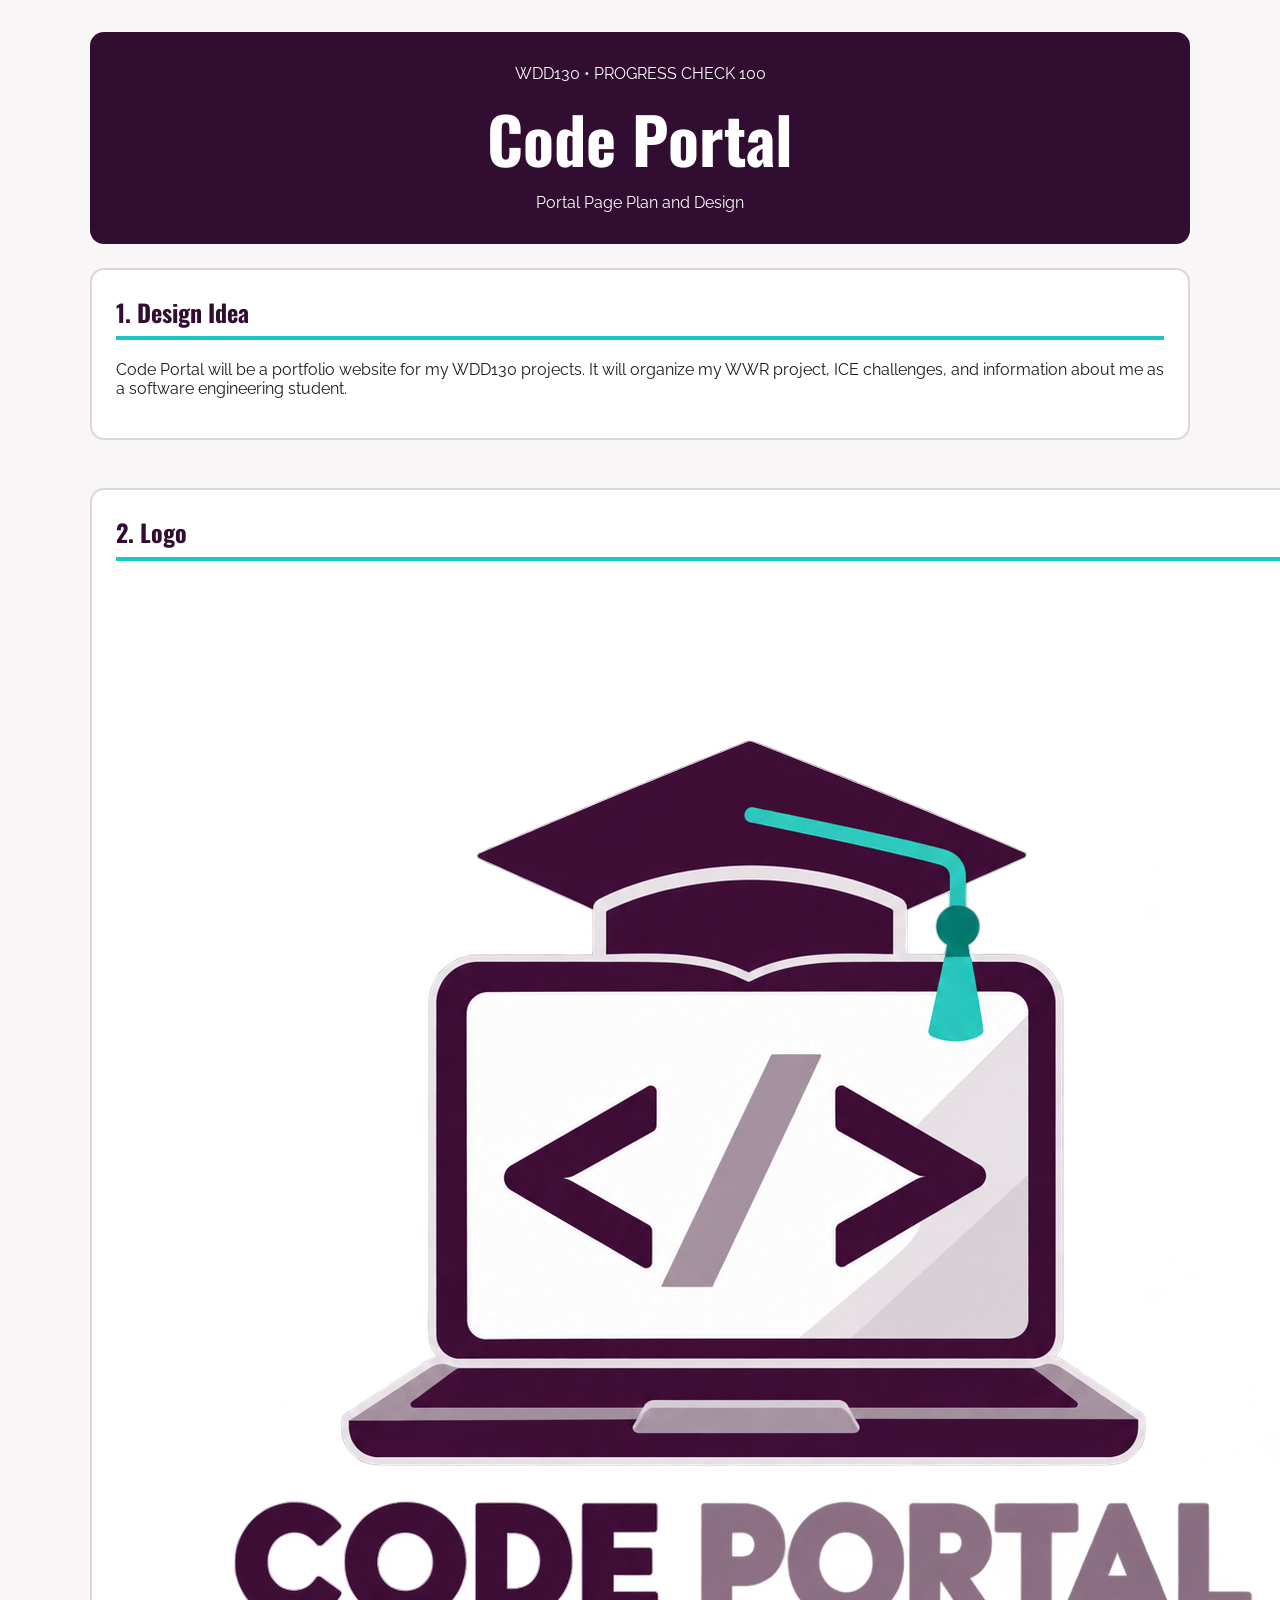
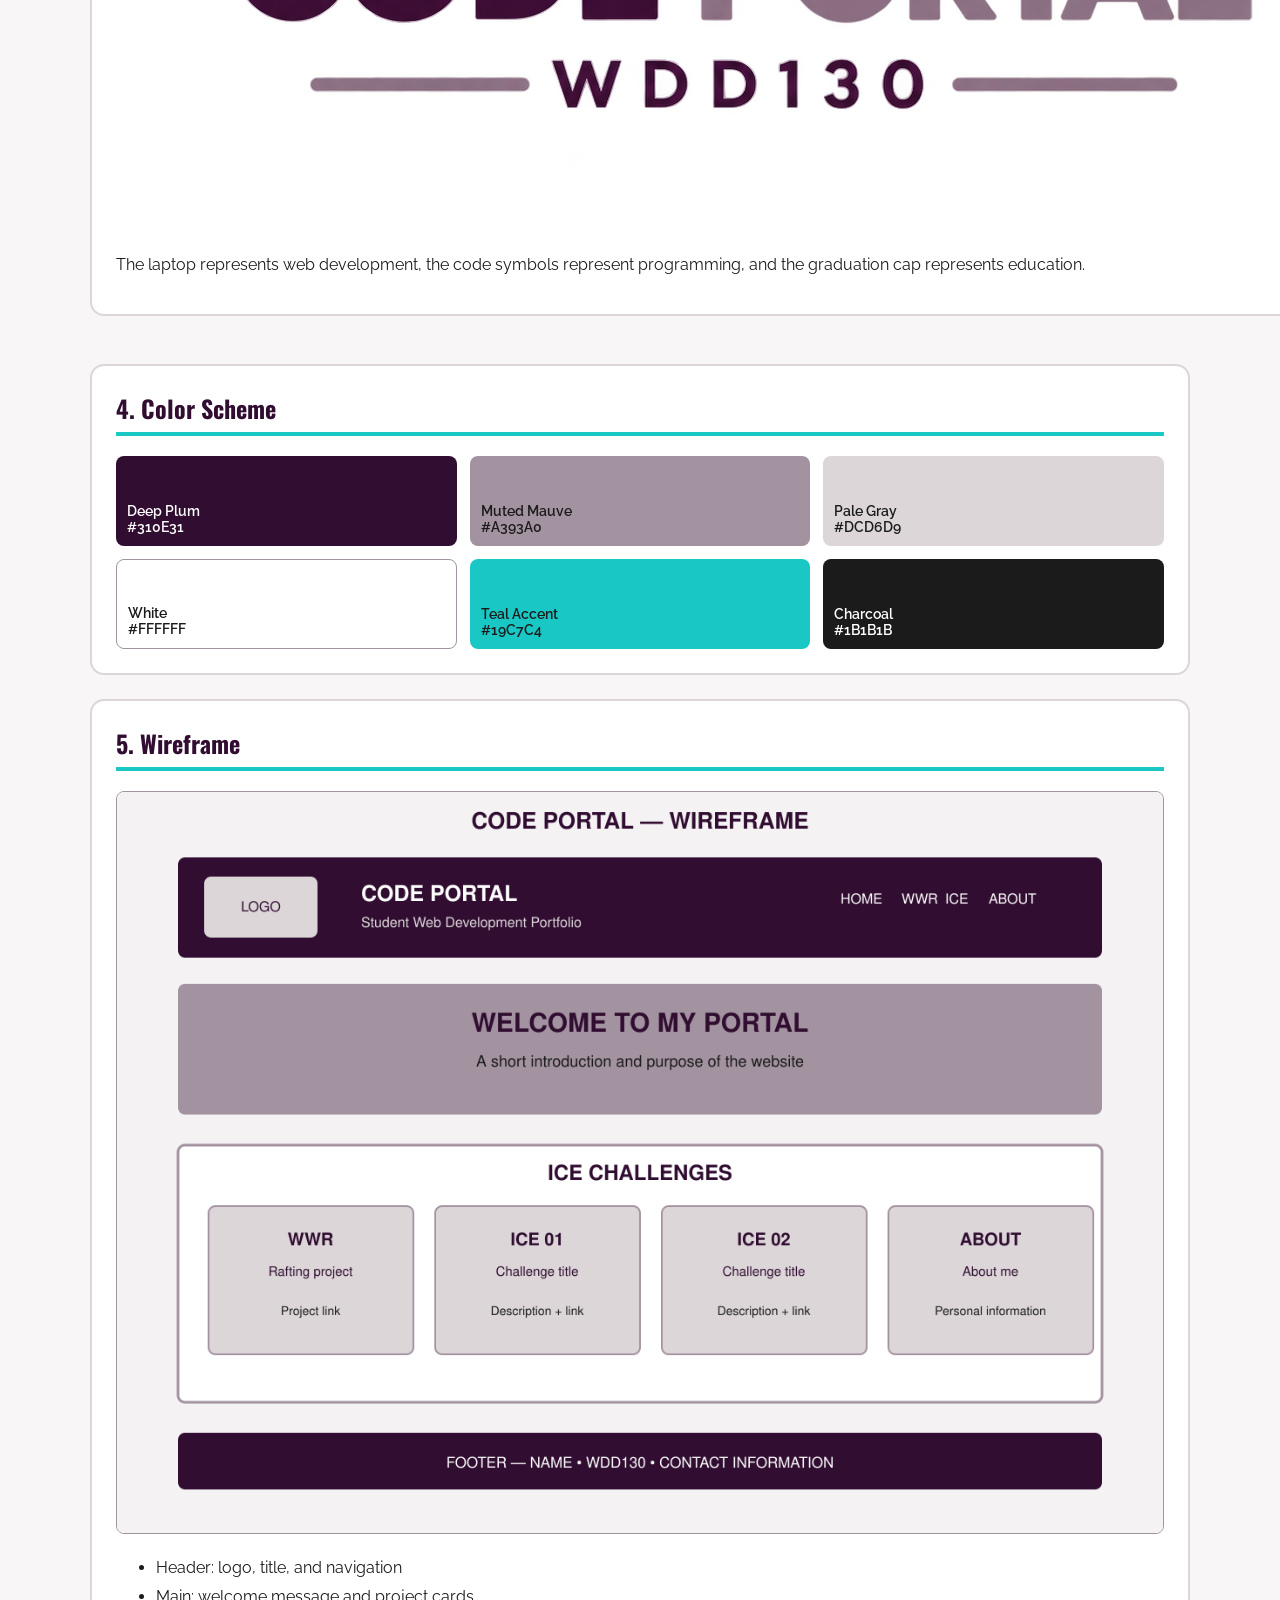
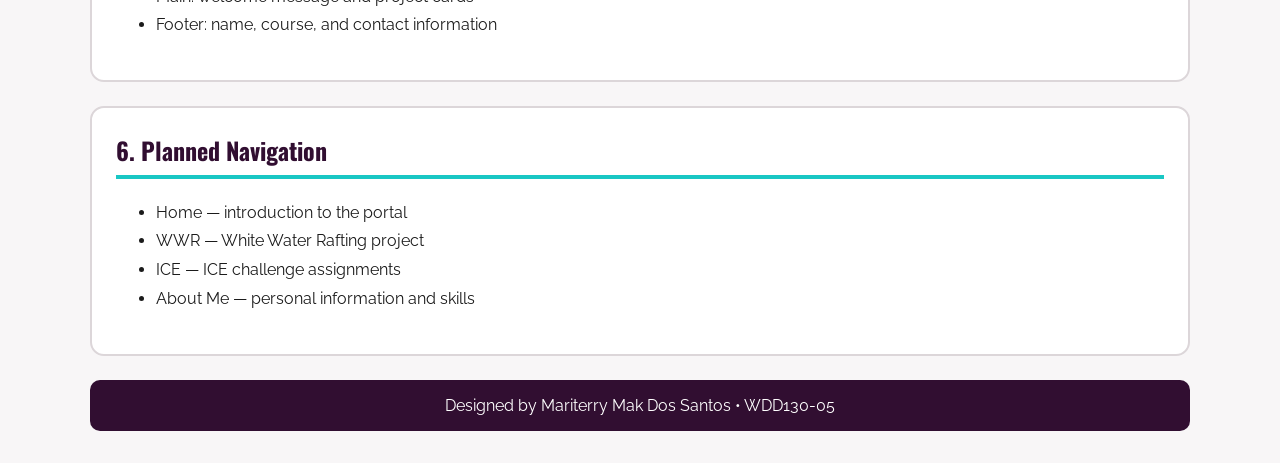
==== code portal/code-portal-plan.html @ 85e875d7 "favorite devo" ====
<!DOCTYPE html>
<html lang="en-us">

<head>
  <meta charset="UTF-8">
  <title>Portal Page - Progress Check 100</title>
  <meta name="viewport" content="width=device-width, initial-scale=1.0">
   <link type="text/css" rel="stylesheet" href="styles/code-portal-plan.css"/>
</head>

<body>
  <div class="page">

    <header>
      <p>WDD130 • PROGRESS CHECK 100</p>
      <h1>Code Portal</h1>
      <p>Portal Page Plan and Design</p>
    </header>

    <section>
      <h2>1. Design Idea</h2>

      <p>
        Code Portal will be a portfolio website for my WDD130 projects.
        It will organize my WWR project, ICE challenges, and information
        about me as a software engineering student.
      </p>
    </section>

    <div class="design-grid">

      <section>
        <h2>2. Logo</h2>

        <img src="images/code-portal-logo.png" alt="Code Portal laptop, code symbols, and graduation cap logo"/>

        <p>
          The laptop represents web development, the code symbols represent
          programming, and the graduation cap represents education.
        </p>
      </section>

      <section>
        <h2>3. Fonts</h2>

        <div class="type-sample">
          <p class="heading-font">
            Oswald — headings and navigation
          </p>

          <p class="body-font">
            Raleway — paragraphs and descriptions.
            Arial will be the backup font.
          </p>
        </div>

        <p>
          These fonts create a clean, modern, and readable portfolio style.
        </p>
      </section>

    </div>

    <section>
      <h2>4. Color Scheme</h2>

      <div class="swatches">
        <div class="swatch plum">
          Deep Plum<br>
          #310E31
        </div>

        <div class="swatch mauve">
          Muted Mauve<br>
          #A393A0
        </div>

        <div class="swatch gray">
          Pale Gray<br>
          #DCD6D9
        </div>

        <div class="swatch white">
          White<br>
          #FFFFFF
        </div>

        <div class="swatch teal">
          Teal Accent<br>
          #19C7C4
        </div>

        <div class="swatch ink">
          Charcoal<br>
          #1B1B1B
        </div>
      </div>
    </section>

    <section>
      <h2>5. Wireframe</h2>

      <img
        class="wireframe"
        src="images/download.png" alt="Wireframe showing the Code Portal layout">

      <ul>
        <li>Header: logo, title, and navigation</li>
        <li>Main: welcome message and project cards</li>
        <li>Footer: name, course, and contact information</li>
      </ul>
    </section>

    <section>
      <h2>6. Planned Navigation</h2>

      <ul>
        <li>Home — introduction to the portal</li>
        <li>WWR — White Water Rafting project</li>
        <li>ICE — ICE challenge assignments</li>
        <li>About Me — personal information and skills</li>
      </ul>
    </section>

    <footer>
      Designed by Mariterry Mak Dos Santos • WDD130-05
    </footer>

  </div>
</body>
</html>
---- code portal/styles/code-portal-plan.css ----
@import url('https://fonts.googleapis.com/css2?family=Oswald:wght@400;500;600&family=Raleway:wght@400;500;600&display=swap');

:root {
      --plum: #310e31;
      --mauve: #a393a0;
      --gray: #dcd6d9;
      --teal: #19c7c4;
      --ink: #1b1b1b;
    }

    * {
      box-sizing: border-box;
    }

    body {
      margin: 0;
      color: var(--ink);
      background: #f8f6f7;
      font-family: Raleway, Arial, sans-serif;
    }

    .page {
      width: min(1100px, 92%);
      margin: 2rem auto;
    }

    header {
      padding: 2rem;
      color: white;
      background: var(--plum);
      border-radius: 14px;
      text-align: center;
    }

    header h1 {
      margin: 0.5rem 0;
      color: white;
      font-size: clamp(2.2rem, 5vw, 4rem);
      font-family: Oswald, Arial, sans-serif;
    }

    header p {
      margin: 0;
    }

    section {
      margin: 1.5rem 0;
      padding: 1.5rem;
      background: white;
      border-radius: 14px;
      border: 2px solid var(--gray);
    }

    h2 {
      margin-top: 0;
      padding-bottom: 0.4rem;
      color: var(--plum);
      border-bottom: 4px solid var(--teal);
      font-family: Oswald, Arial, sans-serif;
    }

    .design-grid {
      display: grid;
      grid-template-columns: 1fr 1fr;
      gap: 1.5rem;
    }

    .logo {
      display: block;
      width: min(300px, 90%);
      margin: auto;
    }

    .swatches {
      display: grid;
      grid-template-columns: repeat(3, 1fr);
      gap: 0.8rem;
    }

    .swatch {
      min-height: 90px;
      padding: 0.7rem;
      border-radius: 8px;
      display: flex;
      flex-direction: column;
      justify-content: end;
      font-size: 0.85rem;
      font-weight: 600;
    }

    .plum {
      color: white;
      background: var(--plum);
    }

    .mauve {
      background: var(--mauve);
    }

    .gray {
      background: var(--gray);
    }

    .white {
      background: white;
      border: 1px solid var(--mauve);
    }

    .teal {
      background: var(--teal);
    }

    .ink {
      color: white;
      background: var(--ink);
    }

    .type-sample {
      padding: 1rem;
      background: #f8f6f7;
      border-left: 5px solid var(--teal);
    }

    .heading-font {
      color: var(--plum);
      font: 2rem Oswald, Arial, sans-serif;
    }

    .body-font {
      font: 1rem Raleway, Arial, sans-serif;
    }

    .wireframe {
      width: 100%;
      border: 1px solid var(--mauve);
      border-radius: 8px;
    }

    ul {
      line-height: 1.8;
    }

    footer {
      padding: 1rem;
      color: white;
      background: var(--plum);
      border-radius: 10px;
      text-align: center;
    }

    @media (max-width: 700px) {
      .design-grid {
        grid-template-columns: 1fr;
      }

      .swatches {
        grid-template-columns: repeat(2, 1fr);
      }
    }
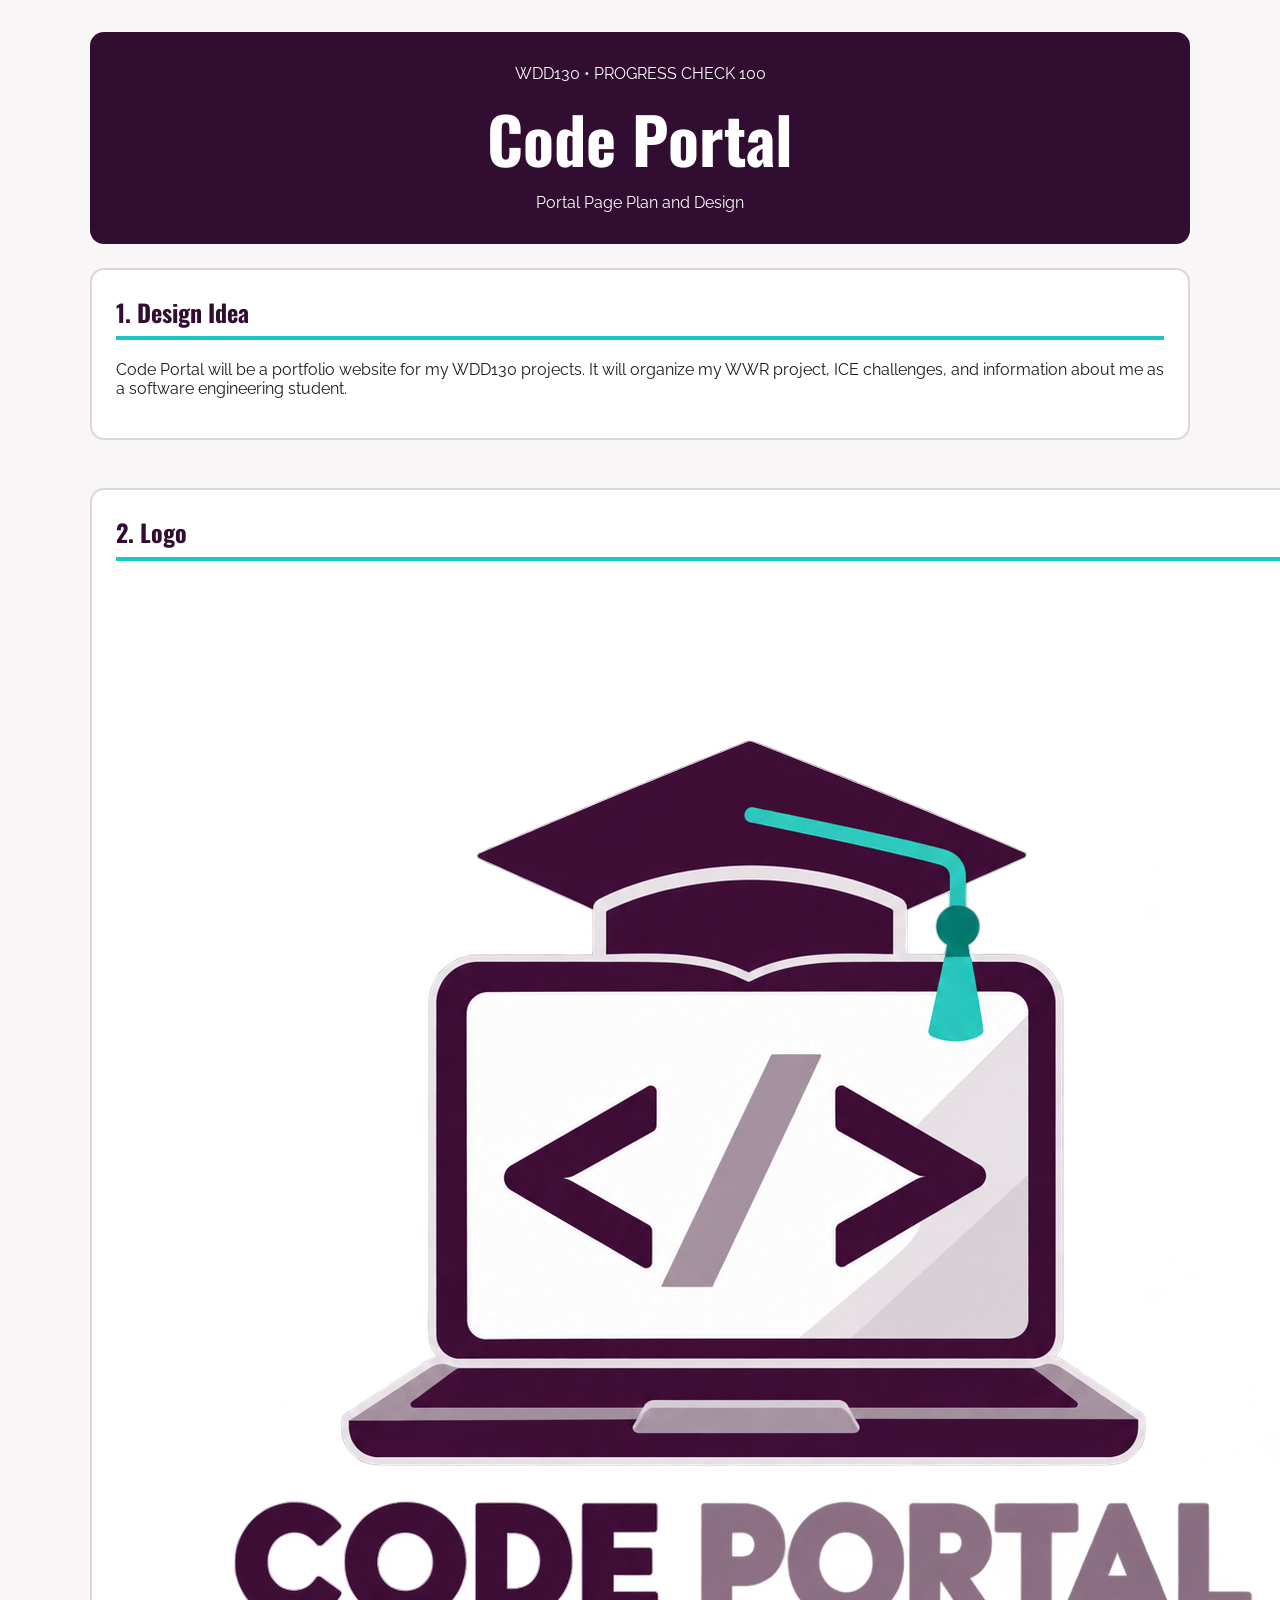
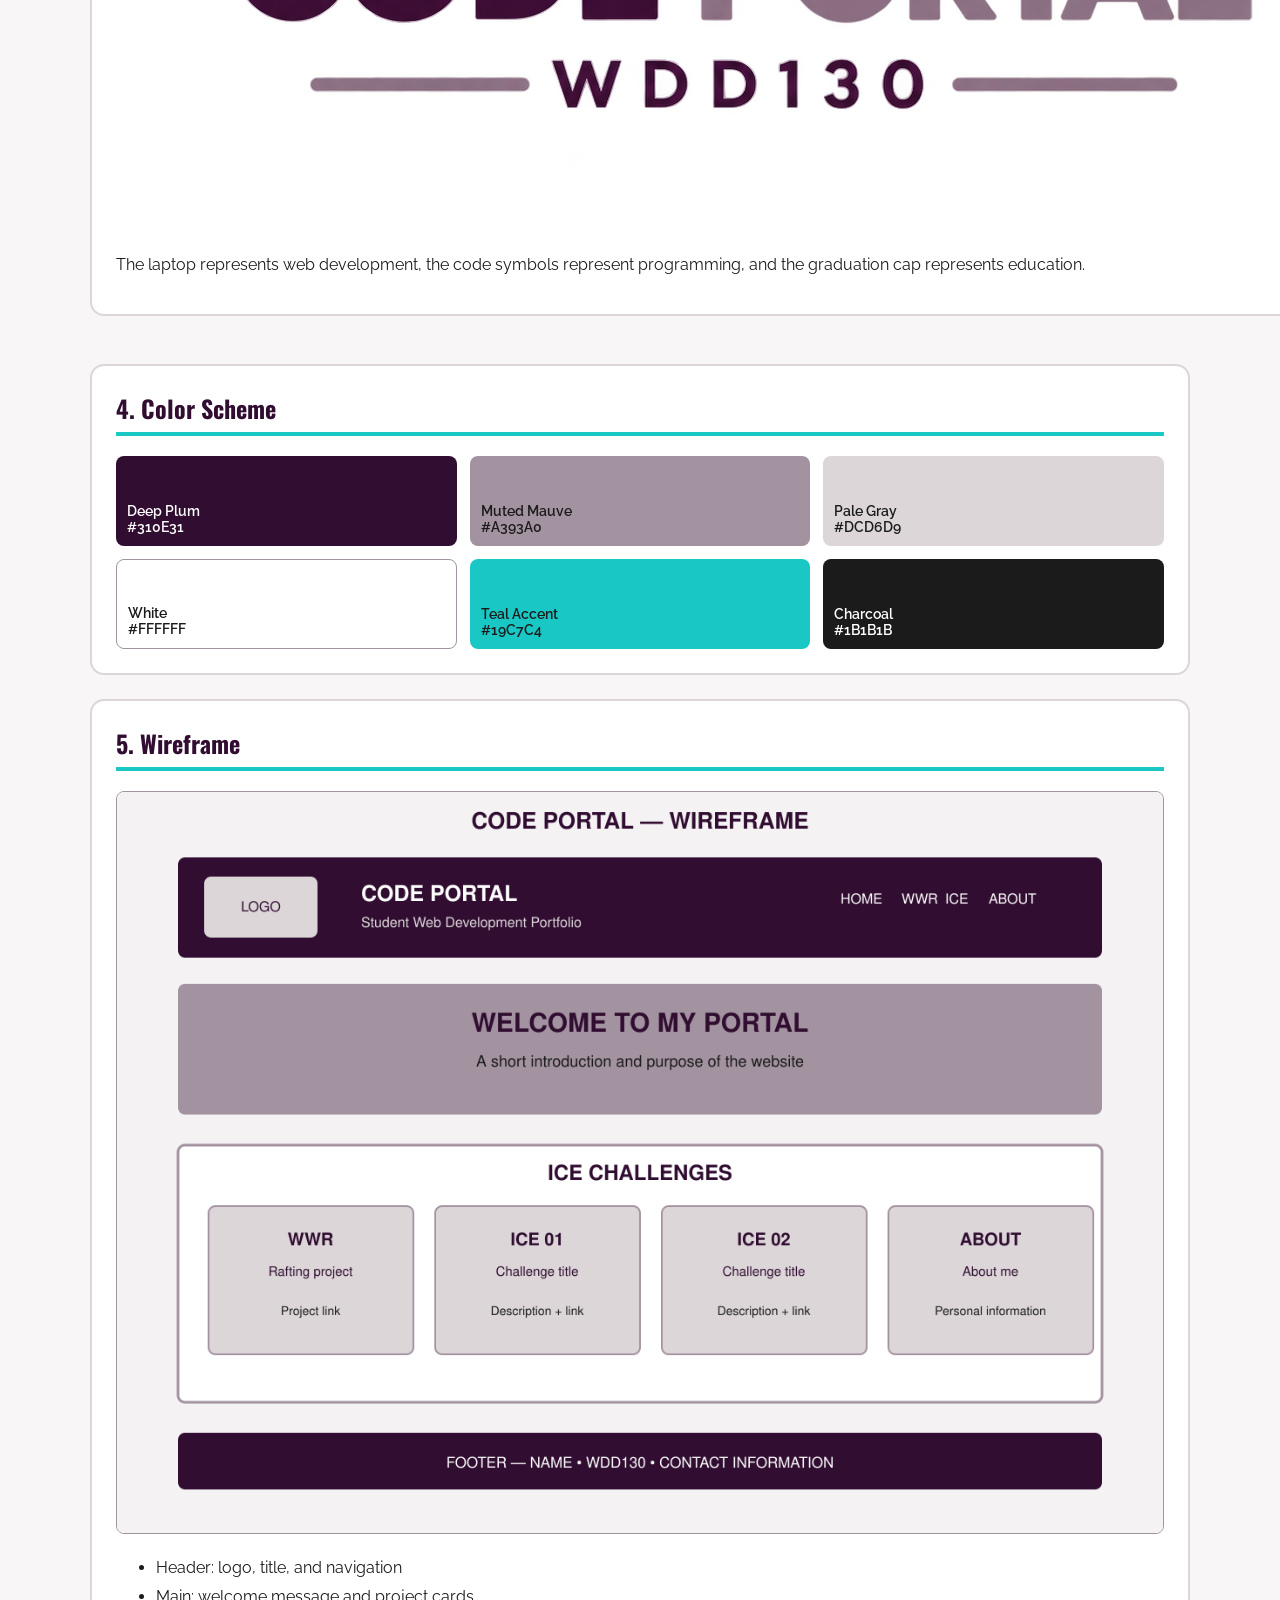
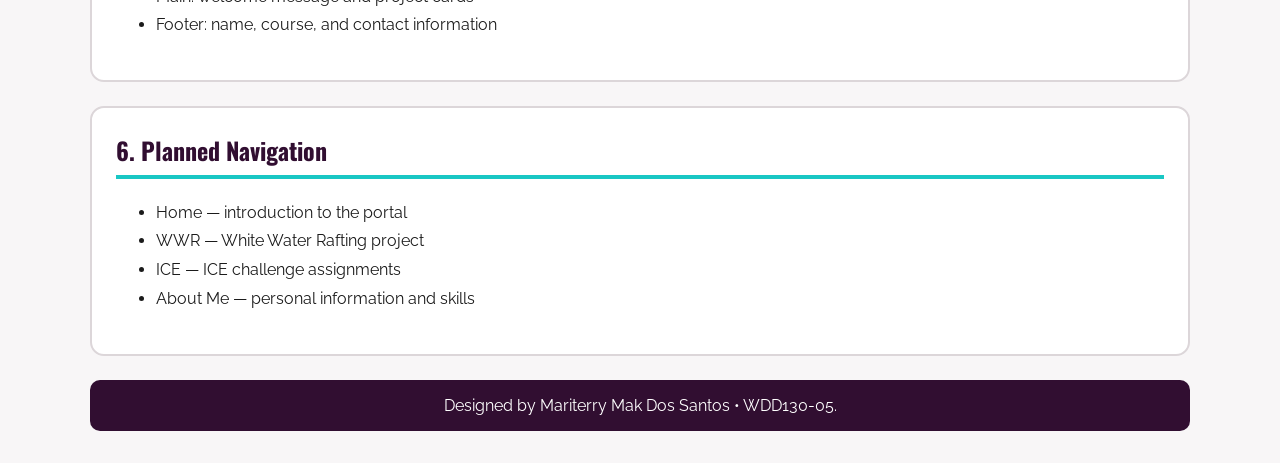
==== commit 4bd208ef: "Update code portal html" ====
--- a/code portal/code-portal-plan.html
+++ b/code portal/code-portal-plan.html
@@ -123,7 +123,7 @@
     </section>
 
     <footer>
-      Designed by Mariterry Mak Dos Santos • WDD130-05
+      Designed by Mariterry Mak Dos Santos • WDD130-05.
     </footer>
 
   </div>
--- a/code portal/styles/code-portal-plan.css
+++ b/code portal/styles/code-portal-plan.css
@@ -1,4 +1,3 @@
-
 @import url('https://fonts.googleapis.com/css2?family=Oswald:wght@400;500;600&family=Raleway:wght@400;500;600&display=swap');
 
 :root {
